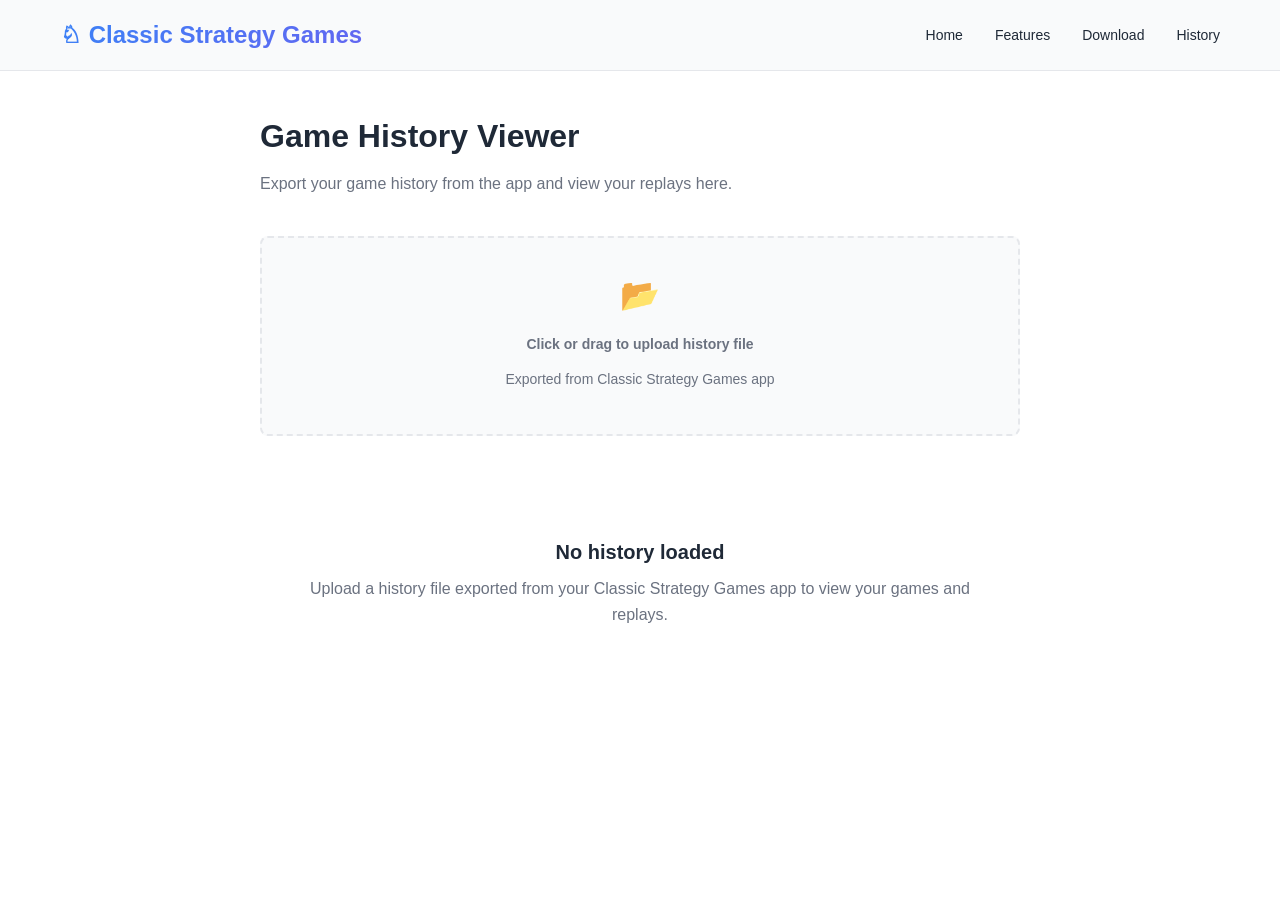
==== history.html @ d5f18f89 "Add product landing page with history viewer" ====
<!DOCTYPE html>
<html lang="en">
<head>
  <meta charset="UTF-8">
  <meta name="viewport" content="width=device-width, initial-scale=1.0">
  <title>Game History - Classic Strategy Games</title>
  <link rel="stylesheet" href="styles.css">
  <style>
    .history-container {
      max-width: 800px;
      margin: 0 auto;
      padding: 40px 20px;
    }

    .history-header {
      margin-bottom: 40px;
    }

    .history-header h2 {
      font-size: 32px;
      font-weight: 800;
      margin-bottom: 8px;
    }

    .history-header p {
      color: var(--text-light);
      font-size: 16px;
    }

    .upload-section {
      background-color: var(--bg-light);
      border: 2px dashed var(--border);
      border-radius: 8px;
      padding: 32px;
      text-align: center;
      margin-bottom: 40px;
      cursor: pointer;
      transition: all 0.2s;
    }

    .upload-section:hover {
      border-color: var(--primary);
      background-color: rgba(59, 130, 246, 0.05);
    }

    .upload-section input {
      display: none;
    }

    .upload-section p {
      margin: 12px 0;
      color: var(--text-light);
      font-size: 14px;
    }

    .history-list {
      display: flex;
      flex-direction: column;
      gap: 16px;
    }

    .history-item {
      padding: 20px;
      background-color: var(--bg-light);
      border: 1px solid var(--border);
      border-radius: 8px;
      cursor: pointer;
      transition: all 0.2s;
    }

    .history-item:hover {
      background-color: var(--bg);
      box-shadow: 0 4px 12px rgba(0, 0, 0, 0.1);
      border-color: var(--primary);
    }

    .history-item-header {
      display: flex;
      justify-content: space-between;
      align-items: center;
      margin-bottom: 8px;
    }

    .history-item-title {
      font-weight: 600;
      font-size: 16px;
    }

    .history-item-result {
      font-size: 14px;
      font-weight: 500;
    }

    .history-item-result.win {
      color: #10b981;
    }

    .history-item-result.draw {
      color: var(--text-light);
    }

    .history-item-meta {
      display: flex;
      gap: 16px;
      font-size: 13px;
      color: var(--text-light);
    }

    .empty-state {
      text-align: center;
      padding: 60px 20px;
      color: var(--text-light);
    }

    .empty-state h3 {
      font-size: 20px;
      font-weight: 600;
      margin-bottom: 8px;
      color: var(--text);
    }

    .replay-viewer {
      display: none;
      margin-top: 40px;
      padding: 32px;
      background-color: var(--bg-light);
      border-radius: 12px;
    }

    .replay-viewer.active {
      display: block;
    }

    .replay-viewer-header {
      display: flex;
      justify-content: space-between;
      align-items: center;
      margin-bottom: 24px;
      border-bottom: 1px solid var(--border);
      padding-bottom: 16px;
    }

    .replay-viewer h3 {
      font-size: 20px;
      font-weight: 700;
    }

    .replay-close {
      background: none;
      border: none;
      font-size: 24px;
      cursor: pointer;
      color: var(--text-light);
    }

    .replay-board {
      background-color: var(--bg);
      border: 1px solid var(--border);
      border-radius: 8px;
      padding: 24px;
      margin-bottom: 24px;
      text-align: center;
      min-height: 300px;
      display: flex;
      align-items: center;
      justify-content: center;
      color: var(--text-light);
    }

    .replay-controls {
      display: flex;
      justify-content: space-between;
      align-items: center;
      gap: 16px;
    }

    .replay-controls button {
      padding: 8px 16px;
      background-color: var(--primary);
      color: white;
      border: none;
      border-radius: 6px;
      cursor: pointer;
      font-weight: 600;
      transition: background-color 0.2s;
    }

    .replay-controls button:hover {
      background-color: var(--primary-dark);
    }

    .replay-controls button:disabled {
      opacity: 0.4;
      cursor: not-allowed;
    }

    .move-counter {
      text-align: center;
      font-size: 14px;
      color: var(--text-light);
      min-width: 100px;
    }
  </style>
</head>
<body>
  <!-- Header / Navigation -->
  <header class="header">
    <div class="container">
      <div class="logo">
        <h1>♘ Classic Strategy Games</h1>
      </div>
      <nav class="nav">
        <a href="/">Home</a>
        <a href="/#features">Features</a>
        <a href="/#download">Download</a>
        <a href="/history.html">History</a>
      </nav>
    </div>
  </header>

  <!-- Main Content -->
  <div class="history-container">
    <div class="history-header">
      <h2>Game History Viewer</h2>
      <p>Export your game history from the app and view your replays here.</p>
    </div>

    <!-- Upload Section -->
    <div class="upload-section" id="uploadZone">
      <div>
        <p style="font-size: 32px; margin: 0;">📂</p>
        <p><strong>Click or drag to upload history file</strong></p>
        <p>Exported from Classic Strategy Games app</p>
        <input type="file" id="fileInput" accept=".json">
      </div>
    </div>

    <!-- History List -->
    <div id="historyList" class="history-list" style="display: none;">
      <!-- Populated by JavaScript -->
    </div>

    <!-- Empty State -->
    <div id="emptyState" class="empty-state">
      <h3>No history loaded</h3>
      <p>Upload a history file exported from your Classic Strategy Games app to view your games and replays.</p>
    </div>

    <!-- Replay Viewer -->
    <div id="replayViewer" class="replay-viewer">
      <div class="replay-viewer-header">
        <h3 id="replayTitle">Game Replay</h3>
        <button class="replay-close" id="closeReplay">×</button>
      </div>
      <div class="replay-board" id="replayBoard">
        Board visualization coming soon
      </div>
      <div class="replay-controls">
        <button id="prevMove">← Previous</button>
        <div class="move-counter">
          <span id="moveCounter">Move 0 / 0</span>
        </div>
        <button id="nextMove">Next →</button>
      </div>
    </div>
  </div>

  <script>
    // File upload handling
    const uploadZone = document.getElementById('uploadZone');
    const fileInput = document.getElementById('fileInput');
    const historyList = document.getElementById('historyList');
    const emptyState = document.getElementById('emptyState');
    const replayViewer = document.getElementById('replayViewer');
    const closeReplay = document.getElementById('closeReplay');

    // Prevent default drag behaviors
    ['dragenter', 'dragover', 'dragleave', 'drop'].forEach(eventName => {
      uploadZone.addEventListener(eventName, preventDefaults, false);
      document.body.addEventListener(eventName, preventDefaults, false);
    });

    function preventDefaults(e) {
      e.preventDefault();
      e.stopPropagation();
    }

    // Highlight drop zone when item is dragged over it
    ['dragenter', 'dragover'].forEach(eventName => {
      uploadZone.addEventListener(eventName, highlight, false);
    });
    ['dragleave', 'drop'].forEach(eventName => {
      uploadZone.addEventListener(eventName, unhighlight, false);
    });

    function highlight(e) {
      uploadZone.style.borderColor = 'var(--primary)';
      uploadZone.style.backgroundColor = 'rgba(59, 130, 246, 0.05)';
    }

    function unhighlight(e) {
      uploadZone.style.borderColor = 'var(--border)';
      uploadZone.style.backgroundColor = 'var(--bg-light)';
    }

    // Handle drop
    uploadZone.addEventListener('drop', handleDrop, false);
    uploadZone.addEventListener('click', () => fileInput.click());
    fileInput.addEventListener('change', (e) => {
      const files = e.target.files;
      if (files.length > 0) {
        handleFile(files[0]);
      }
    });

    function handleDrop(e) {
      const dt = e.dataTransfer;
      const files = dt.files;
      if (files.length > 0) {
        handleFile(files[0]);
      }
    }

    function handleFile(file) {
      const reader = new FileReader();
      reader.onload = (e) => {
        try {
          const history = JSON.parse(e.target.result);
          displayHistory(history);
        } catch (error) {
          alert('Error parsing file: ' + error.message);
        }
      };
      reader.readAsText(file);
    }

    function displayHistory(history) {
      if (!history || history.length === 0) {
        emptyState.style.display = 'block';
        historyList.style.display = 'none';
        return;
      }

      emptyState.style.display = 'none';
      historyList.style.display = 'flex';
      historyList.innerHTML = '';

      history.forEach((entry, index) => {
        const item = document.createElement('div');
        item.className = 'history-item';

        const date = new Date(entry.finishedAt);
        const dateStr = date.toLocaleDateString(undefined, {
          year: 'numeric',
          month: 'short',
          day: 'numeric'
        });
        const timeStr = date.toLocaleTimeString(undefined, {
          hour: '2-digit',
          minute: '2-digit'
        });

        const gameNames = {
          'tictactoe': 'Tic-Tac-Toe',
          'four-in-a-row': 'Four in a Row',
          'five-in-a-row': 'Five in a Row / Gomoku',
          'reversi': 'Reversi',
          'chinese-checkers': 'Chinese Checkers',
          'checkers': 'Checkers',
          'chess': 'Chess',
          'xiangqi': 'Xiangqi',
          'nine-mens-morris': "Nine Men's Morris",
          'big-two': 'Big Two',
          'go': 'Go'
        };

        const gameName = gameNames[entry.gameId] || entry.gameId;
        const result = entry.result.state === 'draw'
          ? 'Draw'
          : `Player ${entry.result.winner + 1} won`;
        const resultClass = entry.result.state === 'draw' ? 'draw' : 'win';

        item.innerHTML = `
          <div class="history-item-header">
            <div class="history-item-title">${gameName}</div>
            <div class="history-item-result ${resultClass}">${result}</div>
          </div>
          <div class="history-item-meta">
            <span>📅 ${dateStr}</span>
            <span>🕐 ${timeStr}</span>
          </div>
        `;

        item.addEventListener('click', () => {
          openReplay(entry, gameName);
        });

        historyList.appendChild(item);
      });
    }

    function openReplay(entry, gameName) {
      document.getElementById('replayTitle').textContent = `${gameName} - Replay`;
      document.getElementById('replayBoard').textContent = 'Replay visualization coming soon\n\nYou can view the full replay in the mobile app.';
      replayViewer.classList.add('active');
      window.scrollTo(0, replayViewer.offsetTop - 100);
    }

    closeReplay.addEventListener('click', () => {
      replayViewer.classList.remove('active');
    });
  </script>
</body>
</html>
---- styles.css ----
* {
  margin: 0;
  padding: 0;
  box-sizing: border-box;
}

:root {
  --primary: #3b82f6;
  --primary-dark: #1e40af;
  --secondary: #6366f1;
  --accent: #ec4899;
  --text: #1f2937;
  --text-light: #6b7280;
  --bg: #ffffff;
  --bg-light: #f9fafb;
  --border: #e5e7eb;
}

@media (prefers-color-scheme: dark) {
  :root {
    --text: #f3f4f6;
    --text-light: #d1d5db;
    --bg: #111827;
    --bg-light: #1f2937;
    --border: #374151;
  }
}

html {
  scroll-behavior: smooth;
}

body {
  font-family: -apple-system, BlinkMacSystemFont, 'Segoe UI', Roboto, 'Helvetica Neue', Arial, sans-serif;
  color: var(--text);
  background-color: var(--bg);
  line-height: 1.6;
}

.container {
  max-width: 1200px;
  margin: 0 auto;
  padding: 0 20px;
}

/* Header */
.header {
  background-color: var(--bg-light);
  border-bottom: 1px solid var(--border);
  position: sticky;
  top: 0;
  z-index: 100;
}

.header .container {
  display: flex;
  justify-content: space-between;
  align-items: center;
  padding: 16px 20px;
}

.logo h1 {
  font-size: 24px;
  font-weight: 700;
  background: linear-gradient(135deg, var(--primary), var(--secondary));
  -webkit-background-clip: text;
  -webkit-text-fill-color: transparent;
  background-clip: text;
}

.nav {
  display: flex;
  gap: 32px;
}

.nav a {
  color: var(--text);
  text-decoration: none;
  font-weight: 500;
  font-size: 14px;
  transition: color 0.2s;
}

.nav a:hover {
  color: var(--primary);
}

@media (max-width: 768px) {
  .nav {
    gap: 16px;
    font-size: 12px;
  }

  .logo h1 {
    font-size: 18px;
  }
}

/* Hero Section */
.hero {
  padding: 80px 20px;
  background: linear-gradient(135deg, rgba(59, 130, 246, 0.05), rgba(99, 102, 241, 0.05));
}

.hero .container {
  display: grid;
  grid-template-columns: 1fr 1fr;
  gap: 60px;
  align-items: center;
}

.hero-content h2 {
  font-size: 48px;
  font-weight: 800;
  margin-bottom: 16px;
  line-height: 1.2;
}

.hero-content p {
  font-size: 18px;
  color: var(--text-light);
  margin-bottom: 32px;
}

.hero-buttons {
  display: flex;
  gap: 16px;
  flex-wrap: wrap;
}

.btn {
  padding: 12px 28px;
  border-radius: 8px;
  text-decoration: none;
  font-weight: 600;
  font-size: 16px;
  transition: all 0.2s;
  display: inline-block;
  border: none;
  cursor: pointer;
}

.btn-primary {
  background-color: var(--primary);
  color: white;
}

.btn-primary:hover {
  background-color: var(--primary-dark);
  transform: translateY(-2px);
}

.btn-secondary {
  background-color: transparent;
  color: var(--primary);
  border: 2px solid var(--primary);
}

.btn-secondary:hover {
  background-color: var(--primary);
  color: white;
}

.btn-large {
  padding: 16px 36px;
  font-size: 18px;
}

.phone-mockup {
  display: flex;
  justify-content: center;
}

.phone-screen {
  width: 280px;
  height: 560px;
  background: linear-gradient(135deg, var(--primary), var(--secondary));
  border-radius: 40px;
  border: 12px solid var(--text);
  box-shadow: 0 20px 60px rgba(0, 0, 0, 0.3);
  display: flex;
  align-items: center;
  justify-content: center;
  color: white;
}

@media (max-width: 768px) {
  .hero .container {
    grid-template-columns: 1fr;
    gap: 40px;
    padding: 40px 0;
  }

  .hero-content h2 {
    font-size: 32px;
  }

  .phone-mockup {
    display: none;
  }
}

/* Features Section */
.features {
  padding: 80px 20px;
}

.features h2 {
  font-size: 40px;
  font-weight: 800;
  text-align: center;
  margin-bottom: 60px;
}

.features-grid {
  display: grid;
  grid-template-columns: repeat(auto-fit, minmax(300px, 1fr));
  gap: 40px;
}

.feature {
  padding: 32px;
  background-color: var(--bg-light);
  border-radius: 12px;
  border: 1px solid var(--border);
  transition: all 0.2s;
}

.feature:hover {
  transform: translateY(-4px);
  box-shadow: 0 10px 30px rgba(0, 0, 0, 0.1);
}

.feature-icon {
  font-size: 40px;
  margin-bottom: 16px;
}

.feature h3 {
  font-size: 20px;
  font-weight: 700;
  margin-bottom: 12px;
}

.feature p {
  color: var(--text-light);
  font-size: 14px;
}

/* Pricing Section */
.pricing {
  padding: 80px 20px;
  background-color: var(--bg-light);
}

.pricing h2 {
  font-size: 40px;
  font-weight: 800;
  text-align: center;
  margin-bottom: 60px;
}

.pricing-cards {
  display: grid;
  grid-template-columns: repeat(auto-fit, minmax(300px, 1fr));
  gap: 40px;
  max-width: 900px;
  margin: 0 auto;
}

.pricing-card {
  padding: 40px;
  background-color: var(--bg);
  border-radius: 12px;
  border: 2px solid var(--border);
  display: flex;
  flex-direction: column;
}

.pricing-card.pro {
  border-color: var(--primary);
  box-shadow: 0 10px 40px rgba(59, 130, 246, 0.15);
}

.pricing-card h3 {
  font-size: 24px;
  font-weight: 700;
  margin-bottom: 16px;
}

.pricing-card .price {
  font-size: 48px;
  font-weight: 800;
  color: var(--primary);
  margin-bottom: 8px;
}

.pricing-card .note {
  color: var(--text-light);
  font-size: 14px;
  margin-bottom: 24px;
}

.pricing-card ul {
  list-style: none;
  margin-bottom: 24px;
  flex-grow: 1;
}

.pricing-card li {
  padding: 8px 0;
  color: var(--text-light);
  font-size: 14px;
}

@media (max-width: 768px) {
  .pricing-cards {
    grid-template-columns: 1fr;
  }
}

/* Download Section */
.download {
  padding: 80px 20px;
  text-align: center;
}

.download h2 {
  font-size: 40px;
  font-weight: 800;
  margin-bottom: 16px;
}

.download > .container > p {
  font-size: 18px;
  color: var(--text-light);
  margin-bottom: 40px;
}

.download-buttons {
  display: flex;
  gap: 20px;
  justify-content: center;
  flex-wrap: wrap;
}

/* Footer */
.footer {
  padding: 40px 20px;
  background-color: var(--bg-light);
  border-top: 1px solid var(--border);
  text-align: center;
  color: var(--text-light);
  font-size: 14px;
}

.footer a {
  color: var(--primary);
  text-decoration: none;
}

.footer a:hover {
  text-decoration: underline;
}

/* Utilities */
@media (max-width: 768px) {
  .hero-content h2 {
    font-size: 28px;
  }

  .features h2,
  .pricing h2,
  .download h2 {
    font-size: 28px;
  }

  .features-grid {
    gap: 20px;
  }

  .feature {
    padding: 20px;
  }
}
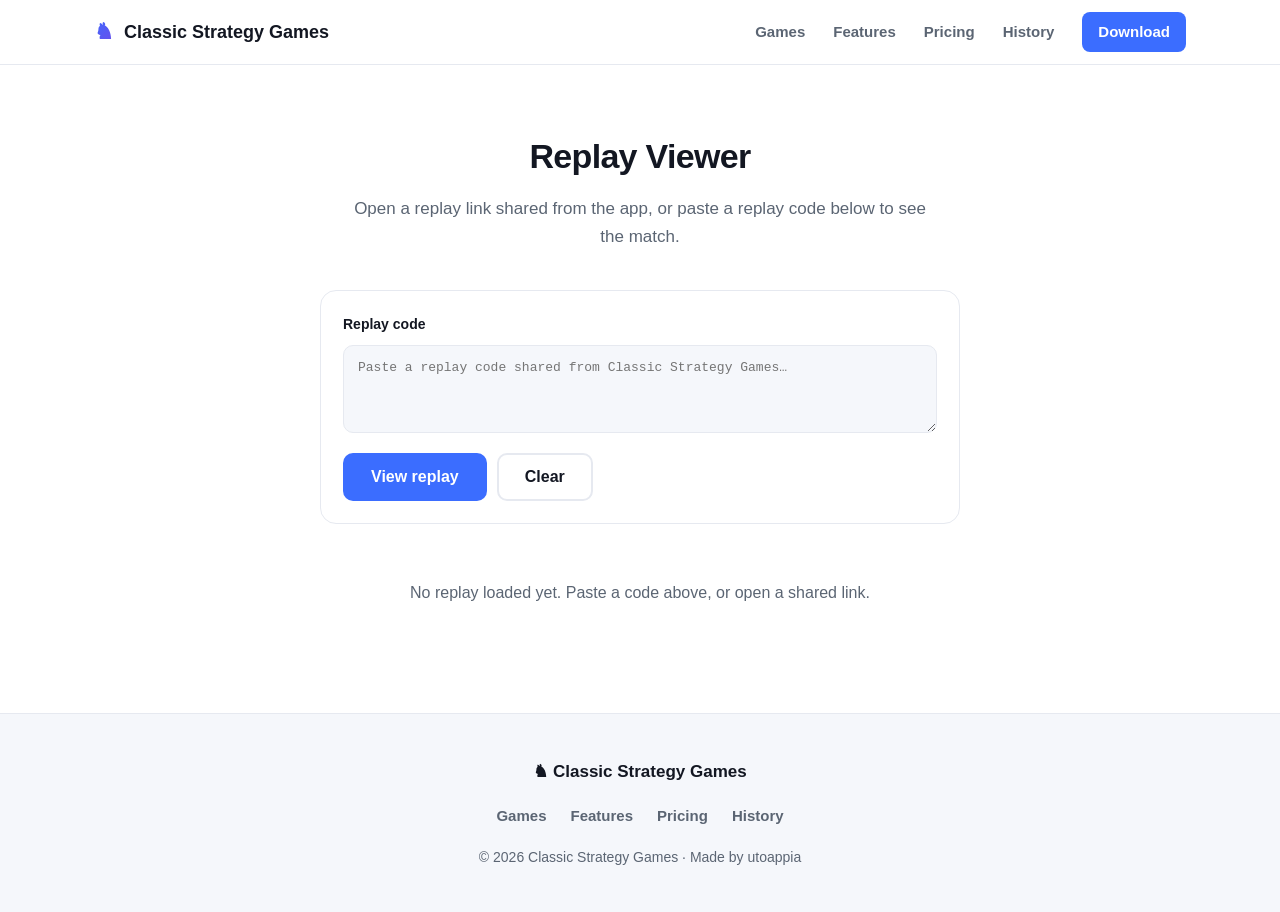
==== commit eb701ec8: "Rebuild landing page: 12 games, relative links, replay viewer - Fix 404: all internal links are now " ====
--- a/history.html
+++ b/history.html
@@ -3,412 +3,271 @@
 <head>
   <meta charset="UTF-8">
   <meta name="viewport" content="width=device-width, initial-scale=1.0">
-  <title>Game History - Classic Strategy Games</title>
+  <title>Replay Viewer — Classic Strategy Games</title>
+  <meta name="description" content="Open a shared Classic Strategy Games replay link to see the match details.">
   <link rel="stylesheet" href="styles.css">
   <style>
-    .history-container {
-      max-width: 800px;
-      margin: 0 auto;
-      padding: 40px 20px;
-    }
-
-    .history-header {
-      margin-bottom: 40px;
-    }
-
-    .history-header h2 {
-      font-size: 32px;
-      font-weight: 800;
-      margin-bottom: 8px;
-    }
-
-    .history-header p {
-      color: var(--text-light);
-      font-size: 16px;
-    }
-
-    .upload-section {
-      background-color: var(--bg-light);
-      border: 2px dashed var(--border);
-      border-radius: 8px;
-      padding: 32px;
-      text-align: center;
-      margin-bottom: 40px;
-      cursor: pointer;
-      transition: all 0.2s;
-    }
-
-    .upload-section:hover {
-      border-color: var(--primary);
-      background-color: rgba(59, 130, 246, 0.05);
-    }
-
-    .upload-section input {
+    .viewer { padding: 64px 0 84px; min-height: 70vh; }
+    .viewer h1 { font-size: 34px; font-weight: 850; text-align: center; }
+    .viewer-sub { text-align: center; color: var(--text-light); font-size: 17px; max-width: 34em; margin: 12px auto 40px; }
+
+    .paste-box {
+      max-width: 640px; margin: 0 auto 32px;
+      background: var(--bg-card); border: 1px solid var(--border);
+      border-radius: 16px; padding: 22px;
+    }
+    .paste-box label { display: block; font-weight: 700; font-size: 14px; margin-bottom: 10px; }
+    .paste-box textarea {
+      width: 100%; min-height: 88px; resize: vertical;
+      border: 1px solid var(--border); border-radius: 10px;
+      background: var(--bg-soft); color: var(--text);
+      padding: 12px 14px; font-family: ui-monospace, SFMono-Regular, Menlo, monospace;
+      font-size: 13px; line-height: 1.5;
+    }
+    .paste-box textarea:focus { outline: none; border-color: var(--primary); }
+    .paste-actions { display: flex; gap: 10px; margin-top: 12px; }
+
+    .replay-card {
+      max-width: 640px; margin: 0 auto;
+      background: var(--bg-card); border: 1px solid var(--border);
+      border-radius: 18px; overflow: hidden; box-shadow: var(--shadow);
       display: none;
     }
-
-    .upload-section p {
-      margin: 12px 0;
-      color: var(--text-light);
-      font-size: 14px;
-    }
-
-    .history-list {
-      display: flex;
-      flex-direction: column;
-      gap: 16px;
-    }
-
-    .history-item {
-      padding: 20px;
-      background-color: var(--bg-light);
-      border: 1px solid var(--border);
-      border-radius: 8px;
-      cursor: pointer;
-      transition: all 0.2s;
-    }
-
-    .history-item:hover {
-      background-color: var(--bg);
-      box-shadow: 0 4px 12px rgba(0, 0, 0, 0.1);
-      border-color: var(--primary);
-    }
-
-    .history-item-header {
-      display: flex;
-      justify-content: space-between;
-      align-items: center;
-      margin-bottom: 8px;
-    }
-
-    .history-item-title {
-      font-weight: 600;
-      font-size: 16px;
-    }
-
-    .history-item-result {
-      font-size: 14px;
-      font-weight: 500;
-    }
-
-    .history-item-result.win {
-      color: #10b981;
-    }
-
-    .history-item-result.draw {
-      color: var(--text-light);
-    }
-
-    .history-item-meta {
-      display: flex;
-      gap: 16px;
-      font-size: 13px;
-      color: var(--text-light);
-    }
-
-    .empty-state {
-      text-align: center;
-      padding: 60px 20px;
-      color: var(--text-light);
-    }
-
-    .empty-state h3 {
-      font-size: 20px;
-      font-weight: 600;
-      margin-bottom: 8px;
-      color: var(--text);
-    }
-
-    .replay-viewer {
-      display: none;
-      margin-top: 40px;
-      padding: 32px;
-      background-color: var(--bg-light);
-      border-radius: 12px;
-    }
-
-    .replay-viewer.active {
-      display: block;
-    }
-
-    .replay-viewer-header {
-      display: flex;
-      justify-content: space-between;
-      align-items: center;
-      margin-bottom: 24px;
-      border-bottom: 1px solid var(--border);
-      padding-bottom: 16px;
-    }
-
-    .replay-viewer h3 {
-      font-size: 20px;
-      font-weight: 700;
-    }
-
-    .replay-close {
-      background: none;
-      border: none;
-      font-size: 24px;
-      cursor: pointer;
-      color: var(--text-light);
-    }
-
-    .replay-board {
-      background-color: var(--bg);
-      border: 1px solid var(--border);
-      border-radius: 8px;
-      padding: 24px;
-      margin-bottom: 24px;
-      text-align: center;
-      min-height: 300px;
-      display: flex;
-      align-items: center;
-      justify-content: center;
-      color: var(--text-light);
-    }
-
-    .replay-controls {
-      display: flex;
-      justify-content: space-between;
-      align-items: center;
-      gap: 16px;
-    }
-
-    .replay-controls button {
-      padding: 8px 16px;
-      background-color: var(--primary);
-      color: white;
-      border: none;
-      border-radius: 6px;
-      cursor: pointer;
-      font-weight: 600;
-      transition: background-color 0.2s;
-    }
-
-    .replay-controls button:hover {
-      background-color: var(--primary-dark);
-    }
-
-    .replay-controls button:disabled {
-      opacity: 0.4;
-      cursor: not-allowed;
-    }
-
-    .move-counter {
-      text-align: center;
-      font-size: 14px;
-      color: var(--text-light);
-      min-width: 100px;
-    }
+    .replay-card.show { display: block; }
+    .replay-banner {
+      display: flex; align-items: center; gap: 18px;
+      padding: 28px; color: #fff;
+      background: linear-gradient(135deg, var(--g1, #3b6dff), var(--g2, #7048e8));
+    }
+    .replay-banner .glyph {
+      width: 64px; height: 64px; flex-shrink: 0;
+      border-radius: 16px; display: flex; align-items: center; justify-content: center;
+      font-size: 26px; background: rgba(255,255,255,0.18);
+    }
+    .replay-banner h2 { font-size: 24px; font-weight: 800; }
+    .replay-banner h2 small { display:block; font-size: 13px; font-weight:600; opacity:0.85; margin-top:2px; }
+    .replay-stats { display: flex; flex-wrap: wrap; }
+    .replay-stat { flex: 1 1 33%; min-width: 120px; padding: 22px; text-align: center; border-top: 1px solid var(--border); border-right: 1px solid var(--border); }
+    .replay-stat:last-child { border-right: none; }
+    .replay-stat .num { font-size: 28px; font-weight: 850; }
+    .replay-stat .lbl { font-size: 13px; color: var(--text-light); margin-top: 2px; }
+    .replay-foot { padding: 22px 28px; border-top: 1px solid var(--border); text-align: center; }
+    .replay-foot p { color: var(--text-light); font-size: 14px; margin-bottom: 14px; }
+
+    .msg { max-width: 640px; margin: 0 auto; text-align: center; color: var(--text-light); padding: 24px; }
+    .msg.error { color: #e03131; font-weight: 600; }
   </style>
 </head>
 <body>
-  <!-- Header / Navigation -->
+  <!-- Header -->
   <header class="header">
     <div class="container">
-      <div class="logo">
-        <h1>♘ Classic Strategy Games</h1>
-      </div>
+      <a class="logo" href="index.html">
+        <span class="logo-mark">♞</span>
+        <span class="logo-text">Classic Strategy Games</span>
+      </a>
       <nav class="nav">
-        <a href="/">Home</a>
-        <a href="/#features">Features</a>
-        <a href="/#download">Download</a>
-        <a href="/history.html">History</a>
+        <a href="index.html#games">Games</a>
+        <a href="index.html#features">Features</a>
+        <a href="index.html#pricing">Pricing</a>
+        <a href="history.html">History</a>
+        <a href="index.html#download" class="nav-cta">Download</a>
       </nav>
     </div>
   </header>
 
-  <!-- Main Content -->
-  <div class="history-container">
-    <div class="history-header">
-      <h2>Game History Viewer</h2>
-      <p>Export your game history from the app and view your replays here.</p>
+  <main class="viewer">
+    <div class="container">
+      <h1>Replay Viewer</h1>
+      <p class="viewer-sub">Open a replay link shared from the app, or paste a replay code below to see the match.</p>
+
+      <div class="paste-box">
+        <label for="codeInput">Replay code</label>
+        <textarea id="codeInput" placeholder="Paste a replay code shared from Classic Strategy Games…" spellcheck="false"></textarea>
+        <div class="paste-actions">
+          <button class="btn btn-primary" id="viewBtn">View replay</button>
+          <button class="btn btn-secondary" id="clearBtn">Clear</button>
+        </div>
+      </div>
+
+      <div class="replay-card" id="card">
+        <div class="replay-banner" id="banner">
+          <div class="glyph" id="glyph">♞</div>
+          <div>
+            <h2 id="gameName">Game<small id="gameAlt"></small></h2>
+          </div>
+        </div>
+        <div class="replay-stats">
+          <div class="replay-stat"><div class="num" id="statPlayers">2</div><div class="lbl">Players</div></div>
+          <div class="replay-stat"><div class="num" id="statMoves">0</div><div class="lbl">Moves played</div></div>
+          <div class="replay-stat"><div class="num">v1</div><div class="lbl">Replay format</div></div>
+        </div>
+        <div class="replay-foot">
+          <p>This is a shared match summary. Open the game in the Classic Strategy Games app to step through it move by move.</p>
+          <a href="index.html#download" class="btn btn-primary">Get the app</a>
+        </div>
+      </div>
+
+      <div class="msg error" id="errorMsg" style="display:none;"></div>
+      <div class="msg" id="emptyMsg">No replay loaded yet. Paste a code above, or open a shared link.</div>
     </div>
-
-    <!-- Upload Section -->
-    <div class="upload-section" id="uploadZone">
-      <div>
-        <p style="font-size: 32px; margin: 0;">📂</p>
-        <p><strong>Click or drag to upload history file</strong></p>
-        <p>Exported from Classic Strategy Games app</p>
-        <input type="file" id="fileInput" accept=".json">
-      </div>
+  </main>
+
+  <footer class="footer">
+    <div class="container">
+      <p class="footer-brand">♞ Classic Strategy Games</p>
+      <nav class="footer-nav">
+        <a href="index.html#games">Games</a>
+        <a href="index.html#features">Features</a>
+        <a href="index.html#pricing">Pricing</a>
+        <a href="history.html">History</a>
+      </nav>
+      <p class="footer-copy">© 2026 Classic Strategy Games · Made by utoappia</p>
     </div>
-
-    <!-- History List -->
-    <div id="historyList" class="history-list" style="display: none;">
-      <!-- Populated by JavaScript -->
-    </div>
-
-    <!-- Empty State -->
-    <div id="emptyState" class="empty-state">
-      <h3>No history loaded</h3>
-      <p>Upload a history file exported from your Classic Strategy Games app to view your games and replays.</p>
-    </div>
-
-    <!-- Replay Viewer -->
-    <div id="replayViewer" class="replay-viewer">
-      <div class="replay-viewer-header">
-        <h3 id="replayTitle">Game Replay</h3>
-        <button class="replay-close" id="closeReplay">×</button>
-      </div>
-      <div class="replay-board" id="replayBoard">
-        Board visualization coming soon
-      </div>
-      <div class="replay-controls">
-        <button id="prevMove">← Previous</button>
-        <div class="move-counter">
-          <span id="moveCounter">Move 0 / 0</span>
-        </div>
-        <button id="nextMove">Next →</button>
-      </div>
-    </div>
-  </div>
+  </footer>
 
   <script>
-    // File upload handling
-    const uploadZone = document.getElementById('uploadZone');
-    const fileInput = document.getElementById('fileInput');
-    const historyList = document.getElementById('historyList');
-    const emptyState = document.getElementById('emptyState');
-    const replayViewer = document.getElementById('replayViewer');
-    const closeReplay = document.getElementById('closeReplay');
-
-    // Prevent default drag behaviors
-    ['dragenter', 'dragover', 'dragleave', 'drop'].forEach(eventName => {
-      uploadZone.addEventListener(eventName, preventDefaults, false);
-      document.body.addEventListener(eventName, preventDefaults, false);
+    // ---- Replay codec (header decode, ported from the app) ----
+    // Append-only game table: a game's index is its 2-byte code in the blob.
+    const REPLAY_GAMES = ['tic-tac-toe','connect-four','gomoku','reversi','chinese-checkers',
+      'checkers','chess','xiangqi','nine-mens-morris','shogi','go','big-two'];
+    const GAME_NAMES = {
+      'tic-tac-toe': ['Tic-Tac-Toe', ''],
+      'connect-four': ['Four in a Row', ''],
+      'gomoku': ['Five in a Row', 'Gomoku'],
+      'reversi': ['Reversi', ''],
+      'chinese-checkers': ['Chinese Checkers', ''],
+      'checkers': ['Checkers', ''],
+      'chess': ['Chess', ''],
+      'xiangqi': ['Chinese Chess', 'Xiangqi'],
+      'nine-mens-morris': ["Nine Men's Morris", ''],
+      'shogi': ['Shogi', ''],
+      'go': ['Go', ''],
+      'big-two': ['Big Two', ''],
+    };
+    const GAME_GLYPH = {
+      'tic-tac-toe': ['✕○', '#5b8cff', '#3b5bdb'],
+      'connect-four': ['●●●', '#ff7a7a', '#e03131'],
+      'gomoku': ['●', '#3bc9db', '#1098ad'],
+      'reversi': ['◐', '#2bd4a0', '#0ca678'],
+      'chinese-checkers': ['✦', '#c08bff', '#7048e8'],
+      'checkers': ['⛂', '#ff922b', '#d9480f'],
+      'chess': ['♞', '#ffc14d', '#f08c00'],
+      'xiangqi': ['帥', '#fa5252', '#c92a2a'],
+      'nine-mens-morris': ['⊙', '#94d82d', '#5c940d'],
+      'shogi': ['歩', '#4dabf7', '#1971c2'],
+      'go': ['⚫', '#5b8cff', '#1864ab'],
+      'big-two': ['♠', '#f783ac', '#c2255c'],
+    };
+
+    // URL-safe base64 → bytes (bit accumulator; tolerant of missing padding).
+    const B64 = 'ABCDEFGHIJKLMNOPQRSTUVWXYZabcdefghijklmnopqrstuvwxyz0123456789-_';
+    const LOOKUP = new Int16Array(128).fill(-1);
+    for (let i = 0; i < B64.length; i++) LOOKUP[B64.charCodeAt(i)] = i;
+    function fromBase64Url(text) {
+      const out = [];
+      let acc = 0, bits = 0;
+      for (let i = 0; i < text.length; i++) {
+        const c = text.charCodeAt(i);
+        const v = c < 128 ? LOOKUP[c] : -1;
+        if (v < 0) continue;
+        acc = (acc << 6) | v;
+        bits += 6;
+        if (bits >= 8) { bits -= 8; out.push((acc >> bits) & 0xff); }
+      }
+      return Uint8Array.from(out);
+    }
+
+    function readUint(bytes, at, width) {
+      let v = 0;
+      for (let i = 0; i < width; i++) v = v * 256 + (bytes[at + i] || 0);
+      return v;
+    }
+
+    // FNV-1a 32-bit, matching the app's integrity check.
+    function checksum(bytes, len) {
+      let h = 0x811c9dc5;
+      for (let i = 0; i < len; i++) { h ^= bytes[i] || 0; h = Math.imul(h, 0x01000193); }
+      return h >>> 0;
+    }
+
+    function decodeReplay(code) {
+      const bytes = fromBase64Url(code.trim());
+      if (bytes.length <= 18) throw new Error('That code is too short to be a replay.');
+      // Verify trailing 4-byte checksum.
+      const n = bytes.length - 4;
+      const stored = (((bytes[n] << 24) | (bytes[n + 1] << 16) | (bytes[n + 2] << 8) | bytes[n + 3]) >>> 0);
+      if (checksum(bytes, n) !== stored) throw new Error('This replay link is corrupted or incomplete.');
+      const version = readUint(bytes, 0, 2);
+      if (version !== 1) throw new Error('Unsupported replay version ' + version + '.');
+      const gameId = REPLAY_GAMES[readUint(bytes, 2, 2)];
+      if (!gameId) throw new Error('This replay names a game we don’t recognise.');
+      const playerCount = readUint(bytes, 4, 2);
+      const moveCount = readUint(bytes, 6, 4);
+      return { gameId, playerCount, moveCount };
+    }
+
+    // ---- UI ----
+    const card = document.getElementById('card');
+    const errorMsg = document.getElementById('errorMsg');
+    const emptyMsg = document.getElementById('emptyMsg');
+    const codeInput = document.getElementById('codeInput');
+
+    function showError(text) {
+      card.classList.remove('show');
+      emptyMsg.style.display = 'none';
+      errorMsg.textContent = text;
+      errorMsg.style.display = 'block';
+    }
+
+    function render(info) {
+      errorMsg.style.display = 'none';
+      emptyMsg.style.display = 'none';
+      const [name, alt] = GAME_NAMES[info.gameId] || [info.gameId, ''];
+      const [glyph, g1, g2] = GAME_GLYPH[info.gameId] || ['♞', '#3b6dff', '#7048e8'];
+      document.getElementById('gameName').childNodes[0].nodeValue = name;
+      document.getElementById('gameAlt').textContent = alt;
+      document.getElementById('glyph').textContent = glyph;
+      const banner = document.getElementById('banner');
+      banner.style.setProperty('--g1', g1);
+      banner.style.setProperty('--g2', g2);
+      document.getElementById('statPlayers').textContent = info.playerCount;
+      document.getElementById('statMoves').textContent = info.moveCount;
+      card.classList.add('show');
+    }
+
+    function load(code) {
+      if (!code || !code.trim()) {
+        card.classList.remove('show');
+        errorMsg.style.display = 'none';
+        emptyMsg.style.display = 'block';
+        return;
+      }
+      try {
+        render(decodeReplay(code));
+      } catch (e) {
+        showError(e.message || 'Could not read that replay.');
+      }
+    }
+
+    document.getElementById('viewBtn').addEventListener('click', () => load(codeInput.value));
+    document.getElementById('clearBtn').addEventListener('click', () => {
+      codeInput.value = '';
+      load('');
+      if (location.hash) history.replaceState(null, '', location.pathname);
     });
 
-    function preventDefaults(e) {
-      e.preventDefault();
-      e.stopPropagation();
-    }
-
-    // Highlight drop zone when item is dragged over it
-    ['dragenter', 'dragover'].forEach(eventName => {
-      uploadZone.addEventListener(eventName, highlight, false);
-    });
-    ['dragleave', 'drop'].forEach(eventName => {
-      uploadZone.addEventListener(eventName, unhighlight, false);
-    });
-
-    function highlight(e) {
-      uploadZone.style.borderColor = 'var(--primary)';
-      uploadZone.style.backgroundColor = 'rgba(59, 130, 246, 0.05)';
-    }
-
-    function unhighlight(e) {
-      uploadZone.style.borderColor = 'var(--border)';
-      uploadZone.style.backgroundColor = 'var(--bg-light)';
-    }
-
-    // Handle drop
-    uploadZone.addEventListener('drop', handleDrop, false);
-    uploadZone.addEventListener('click', () => fileInput.click());
-    fileInput.addEventListener('change', (e) => {
-      const files = e.target.files;
-      if (files.length > 0) {
-        handleFile(files[0]);
-      }
-    });
-
-    function handleDrop(e) {
-      const dt = e.dataTransfer;
-      const files = dt.files;
-      if (files.length > 0) {
-        handleFile(files[0]);
-      }
-    }
-
-    function handleFile(file) {
-      const reader = new FileReader();
-      reader.onload = (e) => {
-        try {
-          const history = JSON.parse(e.target.result);
-          displayHistory(history);
-        } catch (error) {
-          alert('Error parsing file: ' + error.message);
-        }
-      };
-      reader.readAsText(file);
-    }
-
-    function displayHistory(history) {
-      if (!history || history.length === 0) {
-        emptyState.style.display = 'block';
-        historyList.style.display = 'none';
-        return;
-      }
-
-      emptyState.style.display = 'none';
-      historyList.style.display = 'flex';
-      historyList.innerHTML = '';
-
-      history.forEach((entry, index) => {
-        const item = document.createElement('div');
-        item.className = 'history-item';
-
-        const date = new Date(entry.finishedAt);
-        const dateStr = date.toLocaleDateString(undefined, {
-          year: 'numeric',
-          month: 'short',
-          day: 'numeric'
-        });
-        const timeStr = date.toLocaleTimeString(undefined, {
-          hour: '2-digit',
-          minute: '2-digit'
-        });
-
-        const gameNames = {
-          'tictactoe': 'Tic-Tac-Toe',
-          'four-in-a-row': 'Four in a Row',
-          'five-in-a-row': 'Five in a Row / Gomoku',
-          'reversi': 'Reversi',
-          'chinese-checkers': 'Chinese Checkers',
-          'checkers': 'Checkers',
-          'chess': 'Chess',
-          'xiangqi': 'Xiangqi',
-          'nine-mens-morris': "Nine Men's Morris",
-          'big-two': 'Big Two',
-          'go': 'Go'
-        };
-
-        const gameName = gameNames[entry.gameId] || entry.gameId;
-        const result = entry.result.state === 'draw'
-          ? 'Draw'
-          : `Player ${entry.result.winner + 1} won`;
-        const resultClass = entry.result.state === 'draw' ? 'draw' : 'win';
-
-        item.innerHTML = `
-          <div class="history-item-header">
-            <div class="history-item-title">${gameName}</div>
-            <div class="history-item-result ${resultClass}">${result}</div>
-          </div>
-          <div class="history-item-meta">
-            <span>📅 ${dateStr}</span>
-            <span>🕐 ${timeStr}</span>
-          </div>
-        `;
-
-        item.addEventListener('click', () => {
-          openReplay(entry, gameName);
-        });
-
-        historyList.appendChild(item);
-      });
-    }
-
-    function openReplay(entry, gameName) {
-      document.getElementById('replayTitle').textContent = `${gameName} - Replay`;
-      document.getElementById('replayBoard').textContent = 'Replay visualization coming soon\n\nYou can view the full replay in the mobile app.';
-      replayViewer.classList.add('active');
-      window.scrollTo(0, replayViewer.offsetTop - 100);
-    }
-
-    closeReplay.addEventListener('click', () => {
-      replayViewer.classList.remove('active');
-    });
+    // Auto-load from a shared link: #replay=<code>
+    function readHash() {
+      const m = location.hash.match(/replay=([^&]+)/);
+      if (m) {
+        const code = decodeURIComponent(m[1]);
+        codeInput.value = code;
+        load(code);
+      }
+    }
+    window.addEventListener('hashchange', readHash);
+    readHash();
   </script>
 </body>
 </html>
--- a/styles.css
+++ b/styles.css
@@ -5,381 +5,434 @@
 }
 
 :root {
-  --primary: #3b82f6;
-  --primary-dark: #1e40af;
-  --secondary: #6366f1;
-  --accent: #ec4899;
-  --text: #1f2937;
-  --text-light: #6b7280;
+  --primary: #3b6dff;
+  --primary-dark: #2348c9;
+  --secondary: #7048e8;
+  --text: #131722;
+  --text-light: #5b6573;
   --bg: #ffffff;
-  --bg-light: #f9fafb;
-  --border: #e5e7eb;
+  --bg-soft: #f5f7fb;
+  --bg-card: #ffffff;
+  --border: #e6e9f0;
+  --shadow: 0 10px 40px rgba(20, 30, 60, 0.08);
 }
 
 @media (prefers-color-scheme: dark) {
   :root {
-    --text: #f3f4f6;
-    --text-light: #d1d5db;
-    --bg: #111827;
-    --bg-light: #1f2937;
-    --border: #374151;
+    --text: #eef1f7;
+    --text-light: #9aa4b5;
+    --bg: #0c0f17;
+    --bg-soft: #11151f;
+    --bg-card: #161b27;
+    --border: #232a39;
+    --shadow: 0 10px 40px rgba(0, 0, 0, 0.4);
   }
 }
 
-html {
-  scroll-behavior: smooth;
-}
+html { scroll-behavior: smooth; }
 
 body {
   font-family: -apple-system, BlinkMacSystemFont, 'Segoe UI', Roboto, 'Helvetica Neue', Arial, sans-serif;
   color: var(--text);
   background-color: var(--bg);
   line-height: 1.6;
+  -webkit-font-smoothing: antialiased;
 }
 
 .container {
-  max-width: 1200px;
+  max-width: 1140px;
   margin: 0 auto;
-  padding: 0 20px;
-}
-
-/* Header */
+  padding: 0 24px;
+}
+
+h1, h2, h3 { letter-spacing: -0.02em; }
+
+/* ---------- Header ---------- */
 .header {
-  background-color: var(--bg-light);
+  background-color: rgba(255, 255, 255, 0.8);
+  backdrop-filter: saturate(160%) blur(12px);
   border-bottom: 1px solid var(--border);
   position: sticky;
   top: 0;
   z-index: 100;
 }
-
+@media (prefers-color-scheme: dark) {
+  .header { background-color: rgba(12, 15, 23, 0.8); }
+}
 .header .container {
   display: flex;
   justify-content: space-between;
   align-items: center;
-  padding: 16px 20px;
-}
-
-.logo h1 {
-  font-size: 24px;
-  font-weight: 700;
+  height: 64px;
+}
+.logo {
+  display: flex;
+  align-items: center;
+  gap: 10px;
+  text-decoration: none;
+  font-weight: 800;
+  font-size: 18px;
+  color: var(--text);
+}
+.logo-mark {
+  font-size: 22px;
   background: linear-gradient(135deg, var(--primary), var(--secondary));
   -webkit-background-clip: text;
+  background-clip: text;
   -webkit-text-fill-color: transparent;
-  background-clip: text;
-}
-
+}
 .nav {
   display: flex;
-  gap: 32px;
-}
-
+  align-items: center;
+  gap: 28px;
+}
 .nav a {
-  color: var(--text);
+  color: var(--text-light);
   text-decoration: none;
-  font-weight: 500;
-  font-size: 14px;
-  transition: color 0.2s;
-}
-
-.nav a:hover {
-  color: var(--primary);
-}
-
-@media (max-width: 768px) {
-  .nav {
-    gap: 16px;
-    font-size: 12px;
-  }
-
-  .logo h1 {
-    font-size: 18px;
-  }
-}
-
-/* Hero Section */
+  font-weight: 600;
+  font-size: 15px;
+  transition: color 0.15s;
+}
+.nav a:hover { color: var(--text); }
+.nav-cta {
+  background: var(--primary);
+  color: #fff !important;
+  padding: 8px 16px;
+  border-radius: 8px;
+}
+.nav-cta:hover { background: var(--primary-dark); }
+
+@media (max-width: 820px) {
+  .logo-text { display: none; }
+  .nav { gap: 16px; font-size: 14px; }
+}
+@media (max-width: 560px) {
+  .nav a:not(.nav-cta) { display: none; }
+}
+
+/* ---------- Hero ---------- */
 .hero {
-  padding: 80px 20px;
-  background: linear-gradient(135deg, rgba(59, 130, 246, 0.05), rgba(99, 102, 241, 0.05));
-}
-
+  padding: 88px 0 72px;
+  background:
+    radial-gradient(1200px 500px at 80% -10%, rgba(59, 109, 255, 0.12), transparent 60%),
+    radial-gradient(900px 500px at 0% 10%, rgba(112, 72, 232, 0.10), transparent 55%);
+}
 .hero .container {
   display: grid;
-  grid-template-columns: 1fr 1fr;
-  gap: 60px;
-  align-items: center;
-}
-
-.hero-content h2 {
-  font-size: 48px;
-  font-weight: 800;
+  grid-template-columns: 1.1fr 0.9fr;
+  gap: 56px;
+  align-items: center;
+}
+.eyebrow {
+  text-transform: uppercase;
+  letter-spacing: 0.08em;
+  font-size: 13px;
+  font-weight: 700;
+  color: var(--primary);
+  margin-bottom: 14px;
+}
+.hero h1 {
+  font-size: 54px;
+  font-weight: 850;
+  line-height: 1.05;
+  margin-bottom: 20px;
+}
+.lede {
+  font-size: 19px;
+  color: var(--text-light);
+  margin-bottom: 30px;
+  max-width: 30em;
+}
+.hero-buttons {
+  display: flex;
+  gap: 14px;
+  flex-wrap: wrap;
   margin-bottom: 16px;
-  line-height: 1.2;
-}
-
-.hero-content p {
+}
+.hero-note {
+  font-size: 14px;
+  color: var(--text-light);
+}
+
+.btn {
+  padding: 13px 26px;
+  border-radius: 10px;
+  text-decoration: none;
+  font-weight: 700;
+  font-size: 16px;
+  transition: all 0.18s;
+  display: inline-block;
+  border: 2px solid transparent;
+  cursor: pointer;
+}
+.btn-primary { background: var(--primary); color: #fff; }
+.btn-primary:hover { background: var(--primary-dark); transform: translateY(-2px); }
+.btn-secondary { background: transparent; color: var(--text); border-color: var(--border); }
+.btn-secondary:hover { border-color: var(--primary); color: var(--primary); }
+
+/* Phone mockup with mini app list */
+.hero-visual { display: flex; justify-content: center; }
+.phone {
+  position: relative;
+  width: 290px;
+  height: 590px;
+  background: #0a0d14;
+  border-radius: 44px;
+  padding: 12px;
+  box-shadow: 0 30px 80px rgba(20, 30, 60, 0.28), inset 0 0 0 2px #20242e;
+}
+.phone-notch {
+  position: absolute;
+  top: 12px; left: 50%;
+  transform: translateX(-50%);
+  width: 130px; height: 26px;
+  background: #0a0d14;
+  border-radius: 0 0 16px 16px;
+  z-index: 2;
+}
+.phone-screen {
+  width: 100%; height: 100%;
+  background: linear-gradient(180deg, #1a2030, #12161f);
+  border-radius: 33px;
+  overflow: hidden;
+  padding: 16px 14px;
+  color: #eef1f7;
+}
+.app-statusbar {
+  display: flex;
+  justify-content: space-between;
+  font-size: 12px;
+  color: #aeb6c6;
+  padding: 6px 8px 12px;
+}
+.app-title { font-size: 26px; font-weight: 800; padding: 6px 6px 14px; }
+.app-list { display: flex; flex-direction: column; gap: 10px; }
+.app-row {
+  display: flex;
+  align-items: center;
+  gap: 12px;
+  background: rgba(255, 255, 255, 0.05);
+  border: 1px solid rgba(255, 255, 255, 0.07);
+  border-radius: 14px;
+  padding: 10px;
+}
+.app-thumb {
+  width: 44px; height: 44px;
+  flex-shrink: 0;
+  border-radius: 10px;
+  display: flex;
+  align-items: center;
+  justify-content: center;
+  font-size: 15px;
+  color: #fff;
+  background: linear-gradient(135deg, var(--g1), var(--g2));
+}
+.app-row-text { display: flex; flex-direction: column; line-height: 1.3; }
+.app-row-text b { font-size: 15px; font-weight: 700; }
+.app-row-text i { font-size: 12px; font-style: normal; color: #aeb6c6; }
+
+@media (max-width: 900px) {
+  .hero .container { grid-template-columns: 1fr; gap: 48px; }
+  .hero h1 { font-size: 40px; }
+  .hero-visual { order: -1; }
+}
+@media (max-width: 480px) {
+  .hero { padding: 56px 0 48px; }
+  .hero h1 { font-size: 32px; }
+  .lede { font-size: 17px; }
+}
+
+/* ---------- Shared section styling ---------- */
+section { padding: 84px 0; }
+section h2 {
+  font-size: 38px;
+  font-weight: 850;
+  text-align: center;
+}
+.section-sub {
+  text-align: center;
   font-size: 18px;
   color: var(--text-light);
-  margin-bottom: 32px;
-}
-
-.hero-buttons {
-  display: flex;
-  gap: 16px;
-  flex-wrap: wrap;
-}
-
-.btn {
-  padding: 12px 28px;
-  border-radius: 8px;
-  text-decoration: none;
+  max-width: 36em;
+  margin: 14px auto 0;
+}
+
+/* ---------- Games grid ---------- */
+.games { background: var(--bg-soft); }
+.games-grid {
+  margin-top: 48px;
+  display: grid;
+  grid-template-columns: repeat(auto-fill, minmax(170px, 1fr));
+  gap: 18px;
+}
+.game-card {
+  background: var(--bg-card);
+  border: 1px solid var(--border);
+  border-radius: 16px;
+  padding: 22px 18px;
+  text-align: center;
+  transition: transform 0.18s, box-shadow 0.18s;
+}
+.game-card:hover { transform: translateY(-4px); box-shadow: var(--shadow); }
+.game-glyph {
+  display: inline-flex;
+  align-items: center;
+  justify-content: center;
+  width: 60px; height: 60px;
+  border-radius: 16px;
+  font-size: 22px;
+  color: #fff;
+  margin-bottom: 14px;
+  background: linear-gradient(135deg, var(--g1), var(--g2));
+  box-shadow: 0 8px 20px rgba(20, 30, 60, 0.18);
+}
+.game-card h3 { font-size: 16px; font-weight: 700; }
+.game-card h3 small {
+  display: block;
+  font-size: 12px;
   font-weight: 600;
-  font-size: 16px;
-  transition: all 0.2s;
+  color: var(--text-light);
+  margin-top: 2px;
+}
+.game-card p { font-size: 13px; color: var(--text-light); margin-top: 6px; }
+
+/* ---------- Features ---------- */
+.features-grid {
+  margin-top: 48px;
+  display: grid;
+  grid-template-columns: repeat(auto-fit, minmax(280px, 1fr));
+  gap: 22px;
+}
+.feature {
+  background: var(--bg-card);
+  border: 1px solid var(--border);
+  border-radius: 16px;
+  padding: 28px;
+}
+.feature-icon { font-size: 32px; margin-bottom: 14px; }
+.feature h3 { font-size: 18px; font-weight: 750; margin-bottom: 8px; }
+.feature p { color: var(--text-light); font-size: 15px; }
+.pro-tag {
   display: inline-block;
-  border: none;
-  cursor: pointer;
-}
-
-.btn-primary {
-  background-color: var(--primary);
-  color: white;
-}
-
-.btn-primary:hover {
-  background-color: var(--primary-dark);
-  transform: translateY(-2px);
-}
-
-.btn-secondary {
-  background-color: transparent;
+  font-size: 11px;
+  font-weight: 800;
+  letter-spacing: 0.04em;
   color: var(--primary);
-  border: 2px solid var(--primary);
-}
-
-.btn-secondary:hover {
-  background-color: var(--primary);
-  color: white;
-}
-
-.btn-large {
-  padding: 16px 36px;
-  font-size: 18px;
-}
-
-.phone-mockup {
-  display: flex;
-  justify-content: center;
-}
-
-.phone-screen {
-  width: 280px;
-  height: 560px;
-  background: linear-gradient(135deg, var(--primary), var(--secondary));
-  border-radius: 40px;
-  border: 12px solid var(--text);
-  box-shadow: 0 20px 60px rgba(0, 0, 0, 0.3);
-  display: flex;
-  align-items: center;
-  justify-content: center;
-  color: white;
-}
-
-@media (max-width: 768px) {
-  .hero .container {
-    grid-template-columns: 1fr;
-    gap: 40px;
-    padding: 40px 0;
-  }
-
-  .hero-content h2 {
-    font-size: 32px;
-  }
-
-  .phone-mockup {
-    display: none;
-  }
-}
-
-/* Features Section */
-.features {
-  padding: 80px 20px;
-}
-
-.features h2 {
-  font-size: 40px;
-  font-weight: 800;
-  text-align: center;
-  margin-bottom: 60px;
-}
-
-.features-grid {
+  border: 1.5px solid var(--primary);
+  border-radius: 6px;
+  padding: 1px 6px;
+  vertical-align: middle;
+  margin-left: 4px;
+}
+
+/* ---------- Pricing ---------- */
+.pricing { background: var(--bg-soft); }
+.pricing-cards {
+  margin-top: 48px;
   display: grid;
-  grid-template-columns: repeat(auto-fit, minmax(300px, 1fr));
-  gap: 40px;
-}
-
-.feature {
-  padding: 32px;
-  background-color: var(--bg-light);
-  border-radius: 12px;
-  border: 1px solid var(--border);
-  transition: all 0.2s;
-}
-
-.feature:hover {
-  transform: translateY(-4px);
-  box-shadow: 0 10px 30px rgba(0, 0, 0, 0.1);
-}
-
-.feature-icon {
-  font-size: 40px;
-  margin-bottom: 16px;
-}
-
-.feature h3 {
-  font-size: 20px;
-  font-weight: 700;
-  margin-bottom: 12px;
-}
-
-.feature p {
-  color: var(--text-light);
-  font-size: 14px;
-}
-
-/* Pricing Section */
-.pricing {
-  padding: 80px 20px;
-  background-color: var(--bg-light);
-}
-
-.pricing h2 {
-  font-size: 40px;
-  font-weight: 800;
-  text-align: center;
-  margin-bottom: 60px;
-}
-
-.pricing-cards {
-  display: grid;
-  grid-template-columns: repeat(auto-fit, minmax(300px, 1fr));
-  gap: 40px;
-  max-width: 900px;
-  margin: 0 auto;
-}
-
+  grid-template-columns: repeat(2, minmax(0, 1fr));
+  gap: 24px;
+  max-width: 760px;
+  margin-left: auto;
+  margin-right: auto;
+}
 .pricing-card {
-  padding: 40px;
-  background-color: var(--bg);
-  border-radius: 12px;
-  border: 2px solid var(--border);
-  display: flex;
-  flex-direction: column;
-}
-
+  position: relative;
+  background: var(--bg-card);
+  border: 1.5px solid var(--border);
+  border-radius: 18px;
+  padding: 36px 30px;
+}
 .pricing-card.pro {
   border-color: var(--primary);
-  box-shadow: 0 10px 40px rgba(59, 130, 246, 0.15);
-}
-
-.pricing-card h3 {
-  font-size: 24px;
-  font-weight: 700;
-  margin-bottom: 16px;
-}
-
-.pricing-card .price {
-  font-size: 48px;
+  box-shadow: 0 16px 50px rgba(59, 109, 255, 0.18);
+}
+.pro-badge {
+  position: absolute;
+  top: -13px; left: 50%;
+  transform: translateX(-50%);
+  background: var(--primary);
+  color: #fff;
+  font-size: 12px;
   font-weight: 800;
-  color: var(--primary);
-  margin-bottom: 8px;
-}
-
-.pricing-card .note {
-  color: var(--text-light);
-  font-size: 14px;
-  margin-bottom: 24px;
-}
-
-.pricing-card ul {
-  list-style: none;
-  margin-bottom: 24px;
-  flex-grow: 1;
-}
-
+  letter-spacing: 0.03em;
+  padding: 5px 14px;
+  border-radius: 999px;
+}
+.pricing-card h3 { font-size: 22px; font-weight: 800; }
+.pricing-card .price { font-size: 46px; font-weight: 850; color: var(--text); margin-top: 6px; }
+.pricing-card.pro .price { color: var(--primary); }
+.pricing-card .note { color: var(--text-light); font-size: 14px; margin-bottom: 22px; }
+.pricing-card ul { list-style: none; }
 .pricing-card li {
-  padding: 8px 0;
-  color: var(--text-light);
-  font-size: 14px;
-}
-
-@media (max-width: 768px) {
-  .pricing-cards {
-    grid-template-columns: 1fr;
-  }
-}
-
-/* Download Section */
-.download {
-  padding: 80px 20px;
-  text-align: center;
-}
-
-.download h2 {
-  font-size: 40px;
-  font-weight: 800;
-  margin-bottom: 16px;
-}
-
-.download > .container > p {
-  font-size: 18px;
-  color: var(--text-light);
-  margin-bottom: 40px;
-}
-
+  padding: 9px 0 9px 28px;
+  position: relative;
+  font-size: 15px;
+  border-top: 1px solid var(--border);
+}
+.pricing-card li:first-child { border-top: none; }
+.pricing-card li.yes::before { content: "✓"; color: #12b886; font-weight: 800; position: absolute; left: 4px; }
+.pricing-card li.no { color: var(--text-light); }
+.pricing-card li.no::before { content: "✕"; color: #ced4da; font-weight: 800; position: absolute; left: 4px; }
+.fineprint { margin-top: 20px; font-size: 13px; color: var(--text-light); text-align: center; }
+
+@media (max-width: 640px) {
+  .pricing-cards { grid-template-columns: 1fr; }
+}
+
+/* ---------- Download ---------- */
+.download { text-align: center; }
 .download-buttons {
-  display: flex;
-  gap: 20px;
+  margin-top: 40px;
+  display: flex;
+  gap: 18px;
   justify-content: center;
   flex-wrap: wrap;
 }
-
-/* Footer */
+.store-badge {
+  display: inline-flex;
+  align-items: center;
+  gap: 12px;
+  background: var(--text);
+  color: var(--bg);
+  text-decoration: none;
+  padding: 12px 22px;
+  border-radius: 12px;
+  transition: transform 0.18s, opacity 0.18s;
+}
+.store-badge:hover { transform: translateY(-2px); opacity: 0.9; }
+.store-icon {
+  font-size: 26px;
+  width: 26px;
+  text-align: center;
+}
+.store-icon::before { content: ""; }
+.store-text { display: flex; flex-direction: column; text-align: left; line-height: 1.15; }
+.store-text small { font-size: 11px; opacity: 0.8; }
+.store-text b { font-size: 18px; font-weight: 700; }
+.download .hero-note { margin-top: 22px; }
+
+/* ---------- Footer ---------- */
 .footer {
-  padding: 40px 20px;
-  background-color: var(--bg-light);
+  background: var(--bg-soft);
   border-top: 1px solid var(--border);
+  padding: 44px 0;
   text-align: center;
-  color: var(--text-light);
-  font-size: 14px;
-}
-
-.footer a {
-  color: var(--primary);
-  text-decoration: none;
-}
-
-.footer a:hover {
-  text-decoration: underline;
-}
-
-/* Utilities */
-@media (max-width: 768px) {
-  .hero-content h2 {
-    font-size: 28px;
-  }
-
-  .features h2,
-  .pricing h2,
-  .download h2 {
-    font-size: 28px;
-  }
-
-  .features-grid {
-    gap: 20px;
-  }
-
-  .feature {
-    padding: 20px;
-  }
-}
+}
+.footer-brand { font-weight: 800; font-size: 17px; }
+.footer-nav {
+  display: flex;
+  gap: 24px;
+  justify-content: center;
+  margin: 18px 0;
+  flex-wrap: wrap;
+}
+.footer-nav a { color: var(--text-light); text-decoration: none; font-weight: 600; font-size: 15px; }
+.footer-nav a:hover { color: var(--primary); }
+.footer-copy { color: var(--text-light); font-size: 14px; }
+
+@media (max-width: 480px) {
+  section { padding: 56px 0; }
+  section h2 { font-size: 28px; }
+  .section-sub { font-size: 16px; }
+}
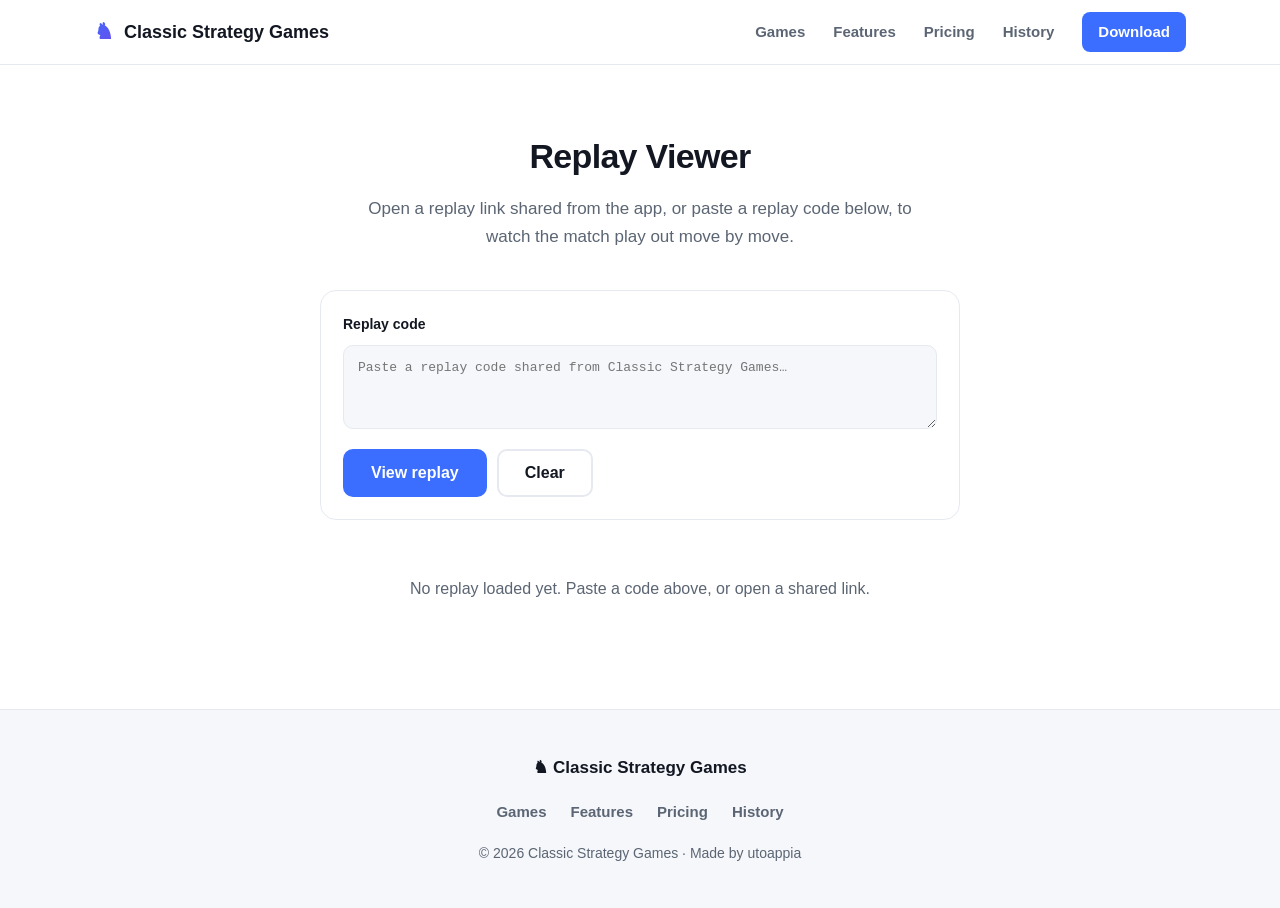
==== commit 69bb1159: "Replay viewer: real move-by-move playback Bundle the web app's ReplayScreen (+ all 12 game boards) i" ====
--- a/history.html
+++ b/history.html
@@ -4,7 +4,7 @@
   <meta charset="UTF-8">
   <meta name="viewport" content="width=device-width, initial-scale=1.0">
   <title>Replay Viewer — Classic Strategy Games</title>
-  <meta name="description" content="Open a shared Classic Strategy Games replay link to see the match details.">
+  <meta name="description" content="Open a shared Classic Strategy Games replay link to watch the match play out, move by move.">
   <link rel="stylesheet" href="styles.css">
   <style>
     .viewer { padding: 64px 0 84px; min-height: 70vh; }
@@ -18,7 +18,7 @@
     }
     .paste-box label { display: block; font-weight: 700; font-size: 14px; margin-bottom: 10px; }
     .paste-box textarea {
-      width: 100%; min-height: 88px; resize: vertical;
+      width: 100%; min-height: 84px; resize: vertical;
       border: 1px solid var(--border); border-radius: 10px;
       background: var(--bg-soft); color: var(--text);
       padding: 12px 14px; font-family: ui-monospace, SFMono-Regular, Menlo, monospace;
@@ -27,35 +27,20 @@
     .paste-box textarea:focus { outline: none; border-color: var(--primary); }
     .paste-actions { display: flex; gap: 10px; margin-top: 12px; }
 
-    .replay-card {
-      max-width: 640px; margin: 0 auto;
-      background: var(--bg-card); border: 1px solid var(--border);
-      border-radius: 18px; overflow: hidden; box-shadow: var(--shadow);
+    /* The replay player (reused app ReplayScreen) mounts here. */
+    #replay-root {
       display: none;
+      max-width: 600px;
+      margin: 0 auto;
+      background: #1e1f2b;       /* matches the in-app board surface */
+      color: #f4f4f6;
+      border: 1px solid var(--border);
+      border-radius: 18px;
+      overflow: hidden;
+      box-shadow: var(--shadow);
     }
-    .replay-card.show { display: block; }
-    .replay-banner {
-      display: flex; align-items: center; gap: 18px;
-      padding: 28px; color: #fff;
-      background: linear-gradient(135deg, var(--g1, #3b6dff), var(--g2, #7048e8));
-    }
-    .replay-banner .glyph {
-      width: 64px; height: 64px; flex-shrink: 0;
-      border-radius: 16px; display: flex; align-items: center; justify-content: center;
-      font-size: 26px; background: rgba(255,255,255,0.18);
-    }
-    .replay-banner h2 { font-size: 24px; font-weight: 800; }
-    .replay-banner h2 small { display:block; font-size: 13px; font-weight:600; opacity:0.85; margin-top:2px; }
-    .replay-stats { display: flex; flex-wrap: wrap; }
-    .replay-stat { flex: 1 1 33%; min-width: 120px; padding: 22px; text-align: center; border-top: 1px solid var(--border); border-right: 1px solid var(--border); }
-    .replay-stat:last-child { border-right: none; }
-    .replay-stat .num { font-size: 28px; font-weight: 850; }
-    .replay-stat .lbl { font-size: 13px; color: var(--text-light); margin-top: 2px; }
-    .replay-foot { padding: 22px 28px; border-top: 1px solid var(--border); text-align: center; }
-    .replay-foot p { color: var(--text-light); font-size: 14px; margin-bottom: 14px; }
 
     .msg { max-width: 640px; margin: 0 auto; text-align: center; color: var(--text-light); padding: 24px; }
-    .msg.error { color: #e03131; font-weight: 600; }
   </style>
 </head>
 <body>
@@ -79,7 +64,7 @@
   <main class="viewer">
     <div class="container">
       <h1>Replay Viewer</h1>
-      <p class="viewer-sub">Open a replay link shared from the app, or paste a replay code below to see the match.</p>
+      <p class="viewer-sub">Open a replay link shared from the app, or paste a replay code below, to watch the match play out move by move.</p>
 
       <div class="paste-box">
         <label for="codeInput">Replay code</label>
@@ -90,25 +75,9 @@
         </div>
       </div>
 
-      <div class="replay-card" id="card">
-        <div class="replay-banner" id="banner">
-          <div class="glyph" id="glyph">♞</div>
-          <div>
-            <h2 id="gameName">Game<small id="gameAlt"></small></h2>
-          </div>
-        </div>
-        <div class="replay-stats">
-          <div class="replay-stat"><div class="num" id="statPlayers">2</div><div class="lbl">Players</div></div>
-          <div class="replay-stat"><div class="num" id="statMoves">0</div><div class="lbl">Moves played</div></div>
-          <div class="replay-stat"><div class="num">v1</div><div class="lbl">Replay format</div></div>
-        </div>
-        <div class="replay-foot">
-          <p>This is a shared match summary. Open the game in the Classic Strategy Games app to step through it move by move.</p>
-          <a href="index.html#download" class="btn btn-primary">Get the app</a>
-        </div>
-      </div>
+      <!-- Full move-by-move player (mounted by replay/replay.js) -->
+      <div id="replay-root"></div>
 
-      <div class="msg error" id="errorMsg" style="display:none;"></div>
       <div class="msg" id="emptyMsg">No replay loaded yet. Paste a code above, or open a shared link.</div>
     </div>
   </main>
@@ -126,148 +95,7 @@
     </div>
   </footer>
 
-  <script>
-    // ---- Replay codec (header decode, ported from the app) ----
-    // Append-only game table: a game's index is its 2-byte code in the blob.
-    const REPLAY_GAMES = ['tic-tac-toe','connect-four','gomoku','reversi','chinese-checkers',
-      'checkers','chess','xiangqi','nine-mens-morris','shogi','go','big-two'];
-    const GAME_NAMES = {
-      'tic-tac-toe': ['Tic-Tac-Toe', ''],
-      'connect-four': ['Four in a Row', ''],
-      'gomoku': ['Five in a Row', 'Gomoku'],
-      'reversi': ['Reversi', ''],
-      'chinese-checkers': ['Chinese Checkers', ''],
-      'checkers': ['Checkers', ''],
-      'chess': ['Chess', ''],
-      'xiangqi': ['Chinese Chess', 'Xiangqi'],
-      'nine-mens-morris': ["Nine Men's Morris", ''],
-      'shogi': ['Shogi', ''],
-      'go': ['Go', ''],
-      'big-two': ['Big Two', ''],
-    };
-    const GAME_GLYPH = {
-      'tic-tac-toe': ['✕○', '#5b8cff', '#3b5bdb'],
-      'connect-four': ['●●●', '#ff7a7a', '#e03131'],
-      'gomoku': ['●', '#3bc9db', '#1098ad'],
-      'reversi': ['◐', '#2bd4a0', '#0ca678'],
-      'chinese-checkers': ['✦', '#c08bff', '#7048e8'],
-      'checkers': ['⛂', '#ff922b', '#d9480f'],
-      'chess': ['♞', '#ffc14d', '#f08c00'],
-      'xiangqi': ['帥', '#fa5252', '#c92a2a'],
-      'nine-mens-morris': ['⊙', '#94d82d', '#5c940d'],
-      'shogi': ['歩', '#4dabf7', '#1971c2'],
-      'go': ['⚫', '#5b8cff', '#1864ab'],
-      'big-two': ['♠', '#f783ac', '#c2255c'],
-    };
-
-    // URL-safe base64 → bytes (bit accumulator; tolerant of missing padding).
-    const B64 = 'ABCDEFGHIJKLMNOPQRSTUVWXYZabcdefghijklmnopqrstuvwxyz0123456789-_';
-    const LOOKUP = new Int16Array(128).fill(-1);
-    for (let i = 0; i < B64.length; i++) LOOKUP[B64.charCodeAt(i)] = i;
-    function fromBase64Url(text) {
-      const out = [];
-      let acc = 0, bits = 0;
-      for (let i = 0; i < text.length; i++) {
-        const c = text.charCodeAt(i);
-        const v = c < 128 ? LOOKUP[c] : -1;
-        if (v < 0) continue;
-        acc = (acc << 6) | v;
-        bits += 6;
-        if (bits >= 8) { bits -= 8; out.push((acc >> bits) & 0xff); }
-      }
-      return Uint8Array.from(out);
-    }
-
-    function readUint(bytes, at, width) {
-      let v = 0;
-      for (let i = 0; i < width; i++) v = v * 256 + (bytes[at + i] || 0);
-      return v;
-    }
-
-    // FNV-1a 32-bit, matching the app's integrity check.
-    function checksum(bytes, len) {
-      let h = 0x811c9dc5;
-      for (let i = 0; i < len; i++) { h ^= bytes[i] || 0; h = Math.imul(h, 0x01000193); }
-      return h >>> 0;
-    }
-
-    function decodeReplay(code) {
-      const bytes = fromBase64Url(code.trim());
-      if (bytes.length <= 18) throw new Error('That code is too short to be a replay.');
-      // Verify trailing 4-byte checksum.
-      const n = bytes.length - 4;
-      const stored = (((bytes[n] << 24) | (bytes[n + 1] << 16) | (bytes[n + 2] << 8) | bytes[n + 3]) >>> 0);
-      if (checksum(bytes, n) !== stored) throw new Error('This replay link is corrupted or incomplete.');
-      const version = readUint(bytes, 0, 2);
-      if (version !== 1) throw new Error('Unsupported replay version ' + version + '.');
-      const gameId = REPLAY_GAMES[readUint(bytes, 2, 2)];
-      if (!gameId) throw new Error('This replay names a game we don’t recognise.');
-      const playerCount = readUint(bytes, 4, 2);
-      const moveCount = readUint(bytes, 6, 4);
-      return { gameId, playerCount, moveCount };
-    }
-
-    // ---- UI ----
-    const card = document.getElementById('card');
-    const errorMsg = document.getElementById('errorMsg');
-    const emptyMsg = document.getElementById('emptyMsg');
-    const codeInput = document.getElementById('codeInput');
-
-    function showError(text) {
-      card.classList.remove('show');
-      emptyMsg.style.display = 'none';
-      errorMsg.textContent = text;
-      errorMsg.style.display = 'block';
-    }
-
-    function render(info) {
-      errorMsg.style.display = 'none';
-      emptyMsg.style.display = 'none';
-      const [name, alt] = GAME_NAMES[info.gameId] || [info.gameId, ''];
-      const [glyph, g1, g2] = GAME_GLYPH[info.gameId] || ['♞', '#3b6dff', '#7048e8'];
-      document.getElementById('gameName').childNodes[0].nodeValue = name;
-      document.getElementById('gameAlt').textContent = alt;
-      document.getElementById('glyph').textContent = glyph;
-      const banner = document.getElementById('banner');
-      banner.style.setProperty('--g1', g1);
-      banner.style.setProperty('--g2', g2);
-      document.getElementById('statPlayers').textContent = info.playerCount;
-      document.getElementById('statMoves').textContent = info.moveCount;
-      card.classList.add('show');
-    }
-
-    function load(code) {
-      if (!code || !code.trim()) {
-        card.classList.remove('show');
-        errorMsg.style.display = 'none';
-        emptyMsg.style.display = 'block';
-        return;
-      }
-      try {
-        render(decodeReplay(code));
-      } catch (e) {
-        showError(e.message || 'Could not read that replay.');
-      }
-    }
-
-    document.getElementById('viewBtn').addEventListener('click', () => load(codeInput.value));
-    document.getElementById('clearBtn').addEventListener('click', () => {
-      codeInput.value = '';
-      load('');
-      if (location.hash) history.replaceState(null, '', location.pathname);
-    });
-
-    // Auto-load from a shared link: #replay=<code>
-    function readHash() {
-      const m = location.hash.match(/replay=([^&]+)/);
-      if (m) {
-        const code = decodeURIComponent(m[1]);
-        codeInput.value = code;
-        load(code);
-      }
-    }
-    window.addEventListener('hashchange', readHash);
-    readHash();
-  </script>
+  <!-- Reuses the app's ReplayScreen + every game board, bundled from source. -->
+  <script type="module" src="replay/replay.js"></script>
 </body>
 </html>
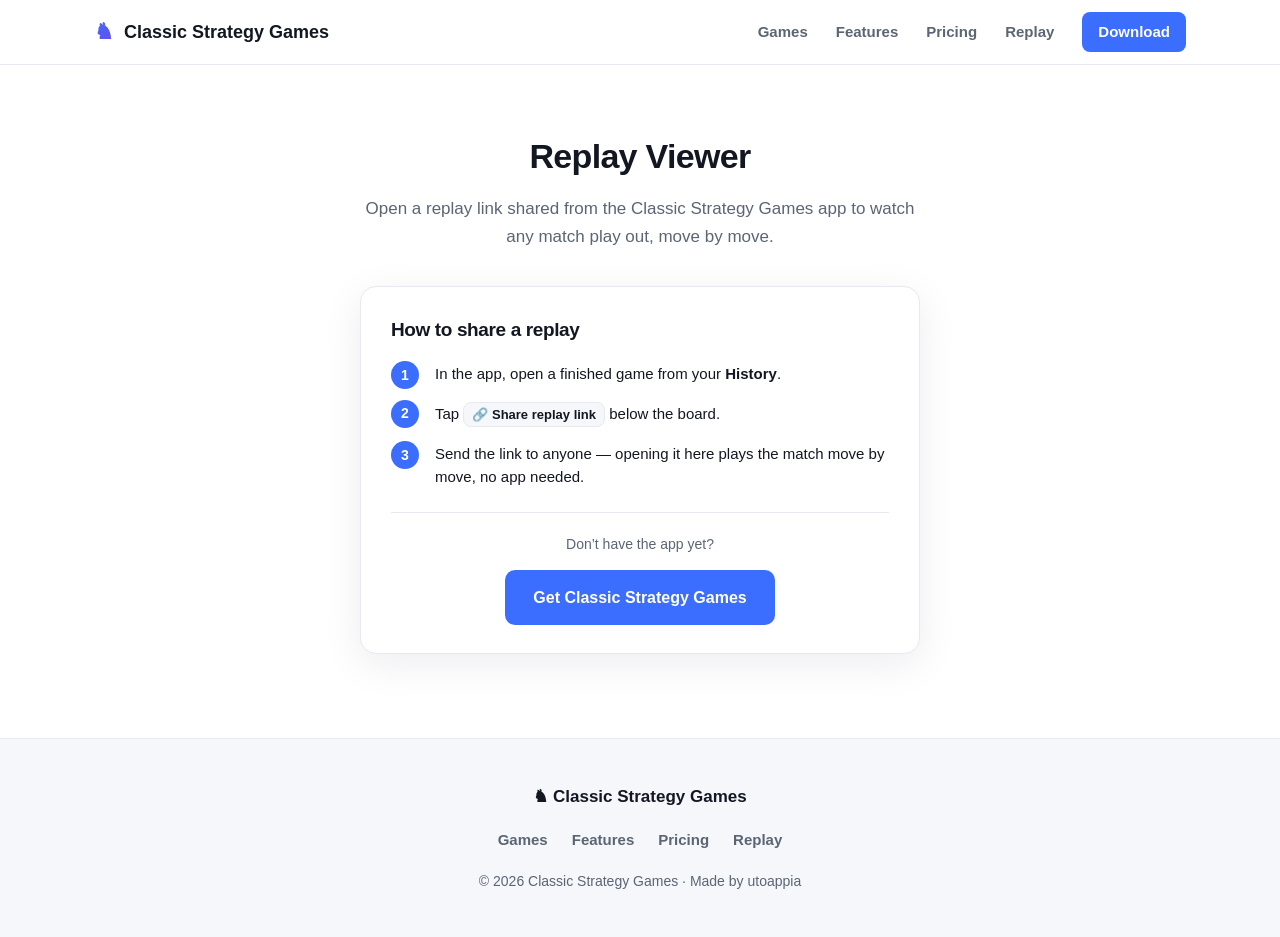
==== commit 66149872: "Rename viewer to replay.html; show share instructions instead of code paste - Nav 'History' -> 'Repl" ====
--- a/history.html
+++ b/history.html
@@ -4,98 +4,15 @@
   <meta charset="UTF-8">
   <meta name="viewport" content="width=device-width, initial-scale=1.0">
   <title>Replay Viewer — Classic Strategy Games</title>
-  <meta name="description" content="Open a shared Classic Strategy Games replay link to watch the match play out, move by move.">
-  <link rel="stylesheet" href="styles.css">
-  <style>
-    .viewer { padding: 64px 0 84px; min-height: 70vh; }
-    .viewer h1 { font-size: 34px; font-weight: 850; text-align: center; }
-    .viewer-sub { text-align: center; color: var(--text-light); font-size: 17px; max-width: 34em; margin: 12px auto 40px; }
-
-    .paste-box {
-      max-width: 640px; margin: 0 auto 32px;
-      background: var(--bg-card); border: 1px solid var(--border);
-      border-radius: 16px; padding: 22px;
-    }
-    .paste-box label { display: block; font-weight: 700; font-size: 14px; margin-bottom: 10px; }
-    .paste-box textarea {
-      width: 100%; min-height: 84px; resize: vertical;
-      border: 1px solid var(--border); border-radius: 10px;
-      background: var(--bg-soft); color: var(--text);
-      padding: 12px 14px; font-family: ui-monospace, SFMono-Regular, Menlo, monospace;
-      font-size: 13px; line-height: 1.5;
-    }
-    .paste-box textarea:focus { outline: none; border-color: var(--primary); }
-    .paste-actions { display: flex; gap: 10px; margin-top: 12px; }
-
-    /* The replay player (reused app ReplayScreen) mounts here. */
-    #replay-root {
-      display: none;
-      max-width: 600px;
-      margin: 0 auto;
-      background: #1e1f2b;       /* matches the in-app board surface */
-      color: #f4f4f6;
-      border: 1px solid var(--border);
-      border-radius: 18px;
-      overflow: hidden;
-      box-shadow: var(--shadow);
-    }
-
-    .msg { max-width: 640px; margin: 0 auto; text-align: center; color: var(--text-light); padding: 24px; }
-  </style>
+  <link rel="canonical" href="replay.html">
+  <script>
+    // The replay viewer moved to replay.html — forward, preserving any
+    // #replay=<code> fragment so previously shared links keep working.
+    location.replace('replay.html' + location.search + location.hash);
+  </script>
+  <meta http-equiv="refresh" content="0; url=replay.html">
 </head>
 <body>
-  <!-- Header -->
-  <header class="header">
-    <div class="container">
-      <a class="logo" href="index.html">
-        <span class="logo-mark">♞</span>
-        <span class="logo-text">Classic Strategy Games</span>
-      </a>
-      <nav class="nav">
-        <a href="index.html#games">Games</a>
-        <a href="index.html#features">Features</a>
-        <a href="index.html#pricing">Pricing</a>
-        <a href="history.html">History</a>
-        <a href="index.html#download" class="nav-cta">Download</a>
-      </nav>
-    </div>
-  </header>
-
-  <main class="viewer">
-    <div class="container">
-      <h1>Replay Viewer</h1>
-      <p class="viewer-sub">Open a replay link shared from the app, or paste a replay code below, to watch the match play out move by move.</p>
-
-      <div class="paste-box">
-        <label for="codeInput">Replay code</label>
-        <textarea id="codeInput" placeholder="Paste a replay code shared from Classic Strategy Games…" spellcheck="false"></textarea>
-        <div class="paste-actions">
-          <button class="btn btn-primary" id="viewBtn">View replay</button>
-          <button class="btn btn-secondary" id="clearBtn">Clear</button>
-        </div>
-      </div>
-
-      <!-- Full move-by-move player (mounted by replay/replay.js) -->
-      <div id="replay-root"></div>
-
-      <div class="msg" id="emptyMsg">No replay loaded yet. Paste a code above, or open a shared link.</div>
-    </div>
-  </main>
-
-  <footer class="footer">
-    <div class="container">
-      <p class="footer-brand">♞ Classic Strategy Games</p>
-      <nav class="footer-nav">
-        <a href="index.html#games">Games</a>
-        <a href="index.html#features">Features</a>
-        <a href="index.html#pricing">Pricing</a>
-        <a href="history.html">History</a>
-      </nav>
-      <p class="footer-copy">© 2026 Classic Strategy Games · Made by utoappia</p>
-    </div>
-  </footer>
-
-  <!-- Reuses the app's ReplayScreen + every game board, bundled from source. -->
-  <script type="module" src="replay/replay.js"></script>
+  <p>Redirecting to the <a href="replay.html">replay viewer</a>…</p>
 </body>
 </html>
